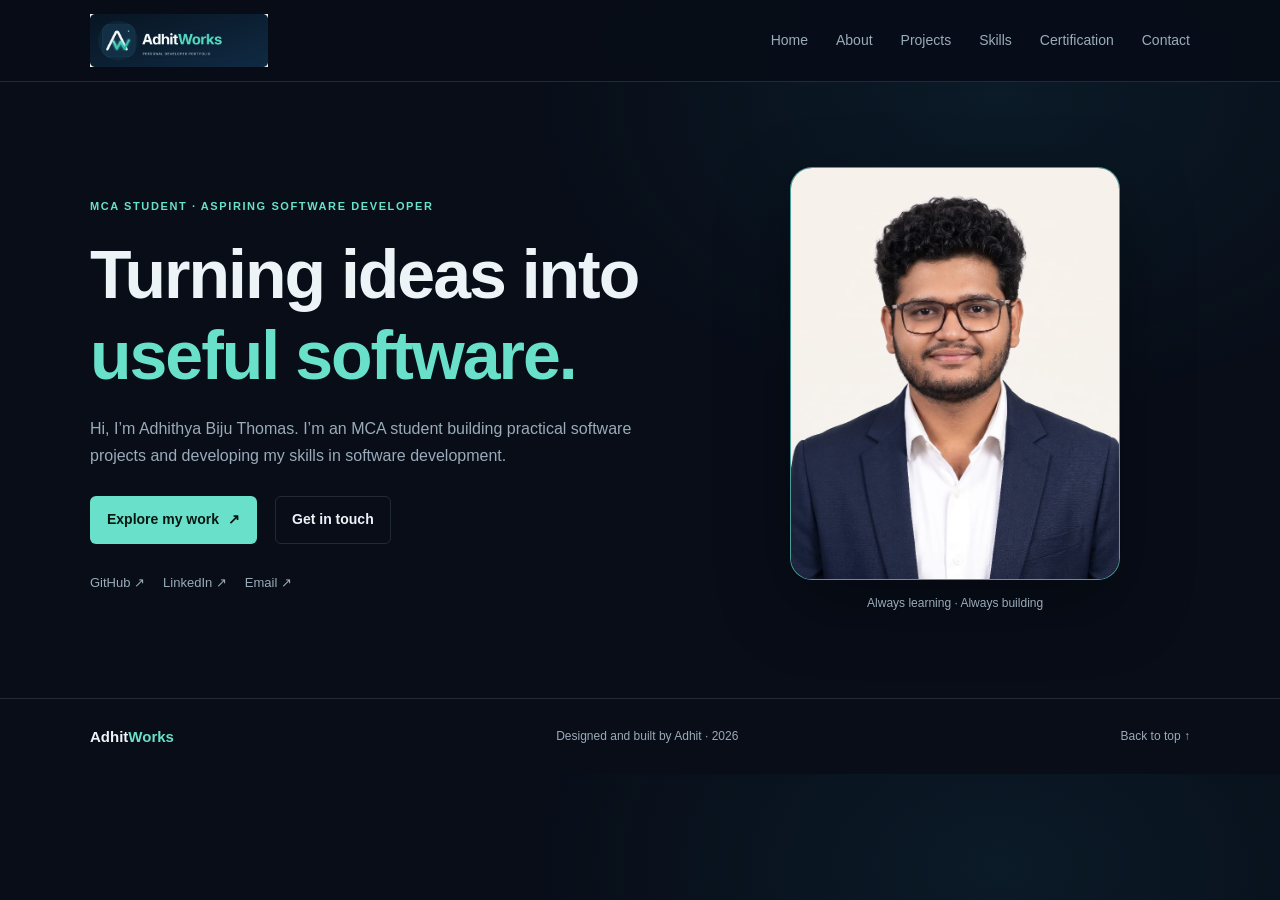
==== index.html @ 66b20a9e "initial commit" ====
<!DOCTYPE html>
<html lang="en">
<head>
  <meta charset="UTF-8">
  <meta name="viewport" content="width=device-width, initial-scale=1.0">
  <meta name="theme-color" content="#080d18">
  <meta name="description" content="AdhitWorks — portfolio of Adhit, MCA student and aspiring software developer.">
  <title>AdhitWorks | Adhit</title>

  <link rel="icon" type="image/jpeg" href="./Assets/images/icon.jpg">
  <link rel="stylesheet" href="./Assets/css/style.css">
  <script src="./Assets/javascript/script.js" defer></script>
</head>
<body>
<header class="header">
  <a class="brand" href="index.html#home" aria-label="AdhitWorks home">
    <img class="brand-logo"
         src="./Assets/images/logo.jpg"
         alt="AdhitWorks"
         width="2048"
         height="612">
  </a>

  <button class="menu-button" type="button" aria-label="Open menu" aria-expanded="false">
    ☰
  </button>

  <nav class="navigation" aria-label="Main navigation">
    <a href="index.html#home">Home</a>
    <a href="about.html">About</a>
    <a href="project.html">Projects</a>
    <a href="skills.html">Skills</a>
    <a href="certification.html">Certification</a>
    <a href="contact.html" aria-current="page">Contact</a>
  </nav>
</header>

<main>
  <section class="hero section" id="home">
    <div class="hero-content">
      <p class="eyebrow">MCA STUDENT · ASPIRING SOFTWARE DEVELOPER</p>
      <h1>Turning ideas into <span class="accent">useful software.</span></h1>
      <p class="intro">
        Hi, I’m Adhithya Biju Thomas. I’m an MCA student building practical software projects
        and developing my skills in software development.
      </p>

      <div class="buttons">
        <a class="button primary-button" href="project.html">
          Explore my work <span>↗</span>
        </a>
        <a class="button secondary-button" href="contact.html">Get in touch</a>
      </div>

      <div class="social-links">
        <a href="#">GitHub ↗</a>
        <a href="#">LinkedIn ↗</a>
        <a href="mailto:your.email@example.com">Email ↗</a>
      </div>
    </div>

    <div class="hero-photo">
      <div class="photo-frame">
        <img src="./Assets/images/Adhithya.jpg"
             alt="Portrait of Adhit"
             width="768"
             height="1365">
      </div>
      <span class="photo-note">Always learning · Always building</span>
    </div>
  </section>
</main>

<footer class="footer">
  <a class="footer-brand" href="index.html#home">Adhit<span>Works</span></a>
  <p>Designed and built by Adhit · <span id="year"></span></p>
  <a href="index.html#home">Back to top ↑</a>
</footer>
</body>
</html>
---- Assets/css/style.css ----
:root {
  --background: #080d18;
  --surface: #101a29;
  --surface-light: #142338;
  --text: #edf4f7;
  --muted: #9aabba;
  --teal: #69e0ca;
  --border: rgba(176, 205, 224, 0.15);
  --content-width: 1100px;
}

* {
  box-sizing: border-box;
}

html {
  scroll-behavior: smooth;
  scroll-padding-top: 90px;
}

body {
  min-width: 320px;
  margin: 0;
  background:
    radial-gradient(ellipse at 78% 12%, rgba(23, 94, 113, 0.17), transparent 34%),
    var(--background);
  color: var(--text);
  font-family: Arial, Helvetica, sans-serif;
  line-height: 1.7;
}

a {
  color: inherit;
  text-decoration: none;
}

.header,
.section,
.footer {
  padding-left: max(24px, calc((100% - var(--content-width)) / 2));
  padding-right: max(24px, calc((100% - var(--content-width)) / 2));
}

.header {
  min-height: 82px;
  position: sticky;
  top: 0;
  z-index: 10;
  display: flex;
  align-items: center;
  justify-content: space-between;
  gap: 24px;
  background: rgba(8, 13, 24, 0.94);
  border-bottom: 1px solid var(--border);
  backdrop-filter: blur(14px);
}

.brand {
  display: inline-flex;
  align-items: center;
  flex-shrink: 0;
}

.brand-logo {
  display: block;
  width: 178px;
  height: auto;
  max-height: 54px;
  object-fit: contain;
  object-position: left center;
}

.navigation {
  display: flex;
  align-items: center;
  gap: 28px;
  color: var(--muted);
  font-size: 14px;
}

.navigation a,
.social-links a,
.project-links a {
  transition: color 0.2s ease;
}

.navigation a:hover,
.social-links a:hover,
.project-links a:hover {
  color: var(--teal);
}

.contact-link {
  color: var(--teal);
  border: 1px solid rgba(105, 224, 202, 0.55);
  padding: 7px 13px;
  border-radius: 6px;
}

.menu-button {
  display: none;
  color: var(--text);
  background: var(--surface);
  border: 1px solid var(--border);
  border-radius: 6px;
  padding: 7px 11px;
  font-size: 20px;
  cursor: pointer;
}

.section {
  padding-top: 85px;
  padding-bottom: 85px;
}

.hero {
  min-height: 610px;
  display: grid;
  grid-template-columns: minmax(0, 1.1fr) minmax(300px, 0.9fr);
  align-items: center;
  gap: 56px;
}

.hero-content {
  max-width: 620px;
}

.eyebrow {
  color: var(--teal);
  font-size: 11px;
  font-weight: bold;
  letter-spacing: 1.6px;
}

h1,
h2,
h3 {
  line-height: 1.2;
}

h1 {
  max-width: 650px;
  margin: 18px 0;
  font-size: clamp(42px, 6vw, 68px);
  letter-spacing: -2px;
}

h2 {
  margin: 10px 0 15px;
  font-size: clamp(30px, 4vw, 42px);
}

.intro,
.section-heading > p:last-child {
  color: var(--muted);
}

.intro {
  max-width: 560px;
}

.accent {
  color: var(--teal);
}

.buttons,
.social-links,
.project-links {
  display: flex;
  align-items: center;
  gap: 18px;
}

.buttons {
  flex-wrap: wrap;
  margin-top: 27px;
}

.button {
  display: inline-flex;
  align-items: center;
  gap: 9px;
  padding: 11px 16px;
  border: 1px solid transparent;
  border-radius: 6px;
  font-size: 14px;
  font-weight: bold;
  transition: transform 0.2s ease, background 0.2s ease;
}

.button:hover {
  transform: translateY(-2px);
}

.primary-button {
  background: var(--teal);
  color: #071611;
}

.primary-button:hover {
  background: #8af0dc;
}

.secondary-button {
  border-color: var(--border);
  color: var(--text);
}

.social-links {
  flex-wrap: wrap;
  margin-top: 28px;
  color: var(--muted);
  font-size: 13px;
}

.hero-photo {
  display: grid;
  justify-items: center;
  align-content: center;
  gap: 13px;
}

.photo-frame {
  width: min(330px, 100%);
  aspect-ratio: 4 / 5;
  overflow: hidden;
  border: 1px solid rgba(105, 224, 202, 0.65);
  border-radius: 22px;
  background: var(--surface-light);
  box-shadow: 0 24px 70px rgba(0, 0, 0, 0.35);
}

.photo-frame img {
  display: block;
  width: 100%;
  height: 100%;
  object-fit: cover;
  object-position: center 18%;
}

.photo-note {
  color: var(--muted);
  font-size: 12px;
}

.projects-section {
  border-top: 1px solid rgba(176, 205, 224, 0.08);
  background: linear-gradient(180deg, rgba(16, 26, 41, 0.55), transparent);
}

.section-heading {
  display: flex;
  align-items: end;
  justify-content: space-between;
  gap: 28px;
  margin-bottom: 30px;
}

.section-heading > p:last-child {
  max-width: 390px;
  margin: 0 0 5px;
}

.project-grid {
  display: grid;
  grid-template-columns: repeat(3, minmax(0, 1fr));
  gap: 18px;
}

.project-card {
  overflow: hidden;
  background: rgba(16, 26, 41, 0.86);
  border: 1px solid var(--border);
  border-radius: 10px;
  transition: transform 0.2s ease, border-color 0.2s ease;
}

.project-card:hover {
  transform: translateY(-4px);
  border-color: rgba(105, 224, 202, 0.5);
}

.project-art {
  height: 155px;
  display: grid;
  place-items: center;
  background: linear-gradient(135deg, #124044, #19283d);
  color: var(--teal);
  font-size: 36px;
  font-weight: bold;
}

.art-two {
  background: linear-gradient(135deg, #182f4b, #242b46);
}

.art-three {
  background: linear-gradient(135deg, #302b49, #172638);
}

.project-content {
  padding: 20px;
}

.project-content h3 {
  margin: 0;
  font-size: 18px;
}

.project-content p {
  min-height: 58px;
  color: var(--muted);
  font-size: 13px;
}

.tags,
.skills {
  display: flex;
  flex-wrap: wrap;
  gap: 8px;
}

.tags span,
.skills span {
  padding: 5px 9px;
  border: 1px solid var(--border);
  border-radius: 5px;
  color: #c4d0da;
  font-size: 11px;
}

.project-links {
  flex-wrap: wrap;
  margin-top: 18px;
  padding-top: 14px;
  border-top: 1px solid var(--border);
  color: var(--teal);
  font-size: 12px;
}

.footer {
  min-height: 76px;
  display: flex;
  align-items: center;
  justify-content: space-between;
  gap: 18px;
  border-top: 1px solid var(--border);
  color: var(--muted);
  font-size: 12px;
}

.footer p {
  margin: 0;
}

.footer-brand {
  color: var(--text);
  font-size: 15px;
  font-weight: bold;
}

.footer-brand span {
  color: var(--teal);
}

@media (max-width: 850px) {
  .hero {
    gap: 30px;
  }

  .project-grid {
    grid-template-columns: repeat(2, minmax(0, 1fr));
  }
}

@media (max-width: 760px) {
  .header {
    min-height: 72px;
  }

  .brand-logo {
    width: 155px;
  }

  .menu-button {
    display: block;
  }

  .navigation {
    display: none;
    position: absolute;
    top: 100%;
    left: 0;
    right: 0;
    padding: 12px 24px 18px;
    background: var(--background);
    border-bottom: 1px solid var(--border);
  }

  .navigation.open {
    display: flex;
    flex-direction: column;
    align-items: flex-start;
    gap: 0;
  }

  .navigation a {
    width: 100%;
    padding: 11px 0;
  }

  .navigation .contact-link {
    width: auto;
    padding: 6px 12px;
    margin-top: 6px;
  }

  .hero {
    min-height: auto;
    grid-template-columns: 1fr;
    gap: 36px;
  }

  .hero-photo {
    grid-row: 1;
  }

  .photo-frame {
    width: min(300px, 78vw);
  }

  .section-heading {
    display: block;
  }

  .section-heading > p:last-child {
    margin-top: 12px;
  }
}

@media (max-width: 540px) {
  .section {
    padding-top: 62px;
    padding-bottom: 62px;
  }

  .project-grid {
    grid-template-columns: 1fr;
  }

  .buttons {
    align-items: flex-start;
    flex-direction: column;
    gap: 12px;
  }

  .footer {
    align-items: flex-start;
    flex-direction: column;
    padding-top: 20px;
    padding-bottom: 20px;
  }
}

@media (prefers-reduced-motion: reduce) {
  html {
    scroll-behavior: auto;
  }

  *,
  *::before,
  *::after {
    transition-duration: 0.01ms !important;
  }
}
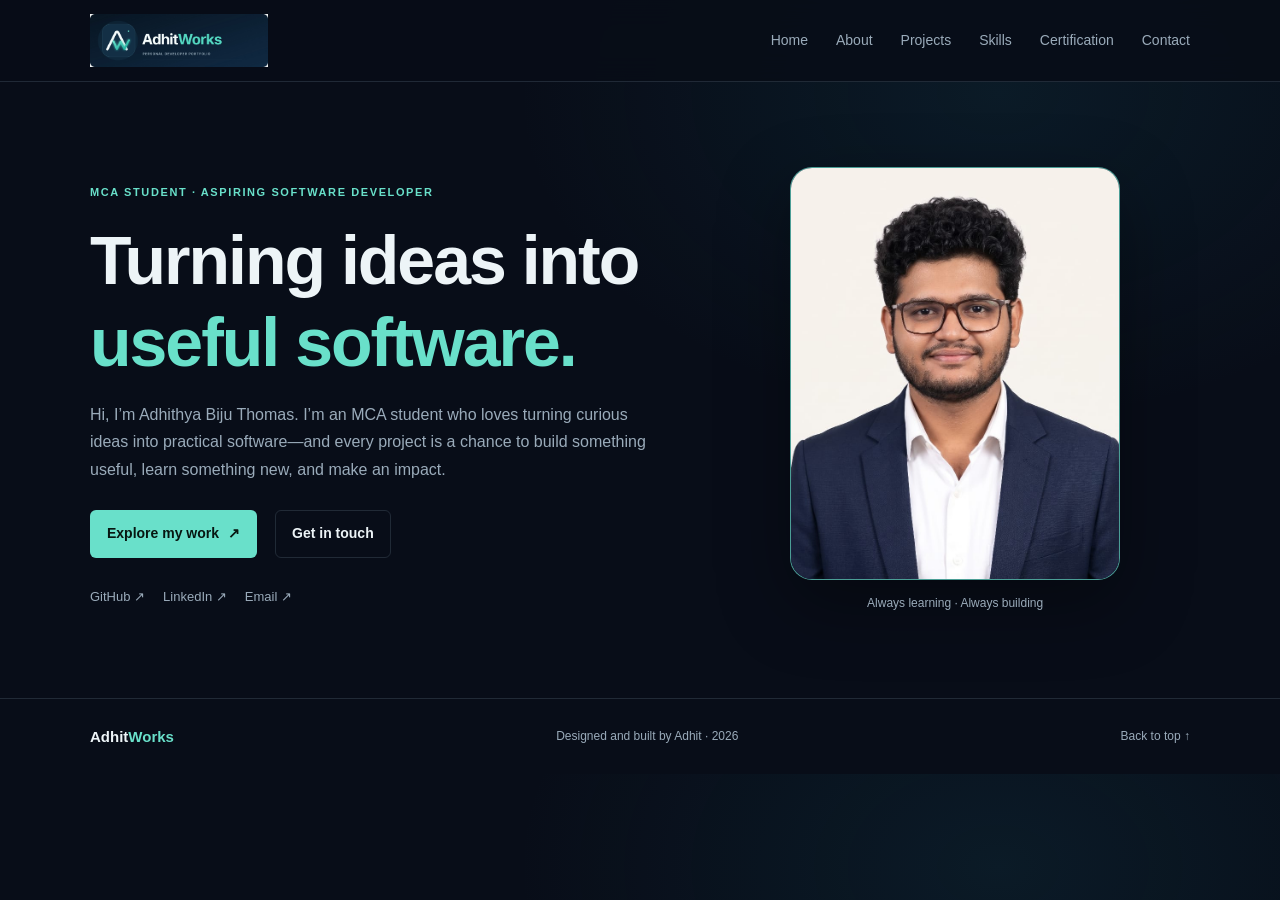
==== commit 3d205c55: "discription change" ====
--- a/index.html
+++ b/index.html
@@ -41,8 +41,9 @@
       <p class="eyebrow">MCA STUDENT · ASPIRING SOFTWARE DEVELOPER</p>
       <h1>Turning ideas into <span class="accent">useful software.</span></h1>
       <p class="intro">
-        Hi, I’m Adhithya Biju Thomas. I’m an MCA student building practical software projects
-        and developing my skills in software development.
+        Hi, I’m Adhithya Biju Thomas. I’m an MCA student who loves turning
+        curious ideas into practical software—and every project is a chance
+        to build something useful, learn something new, and make an impact.
       </p>
 
       <div class="buttons">
